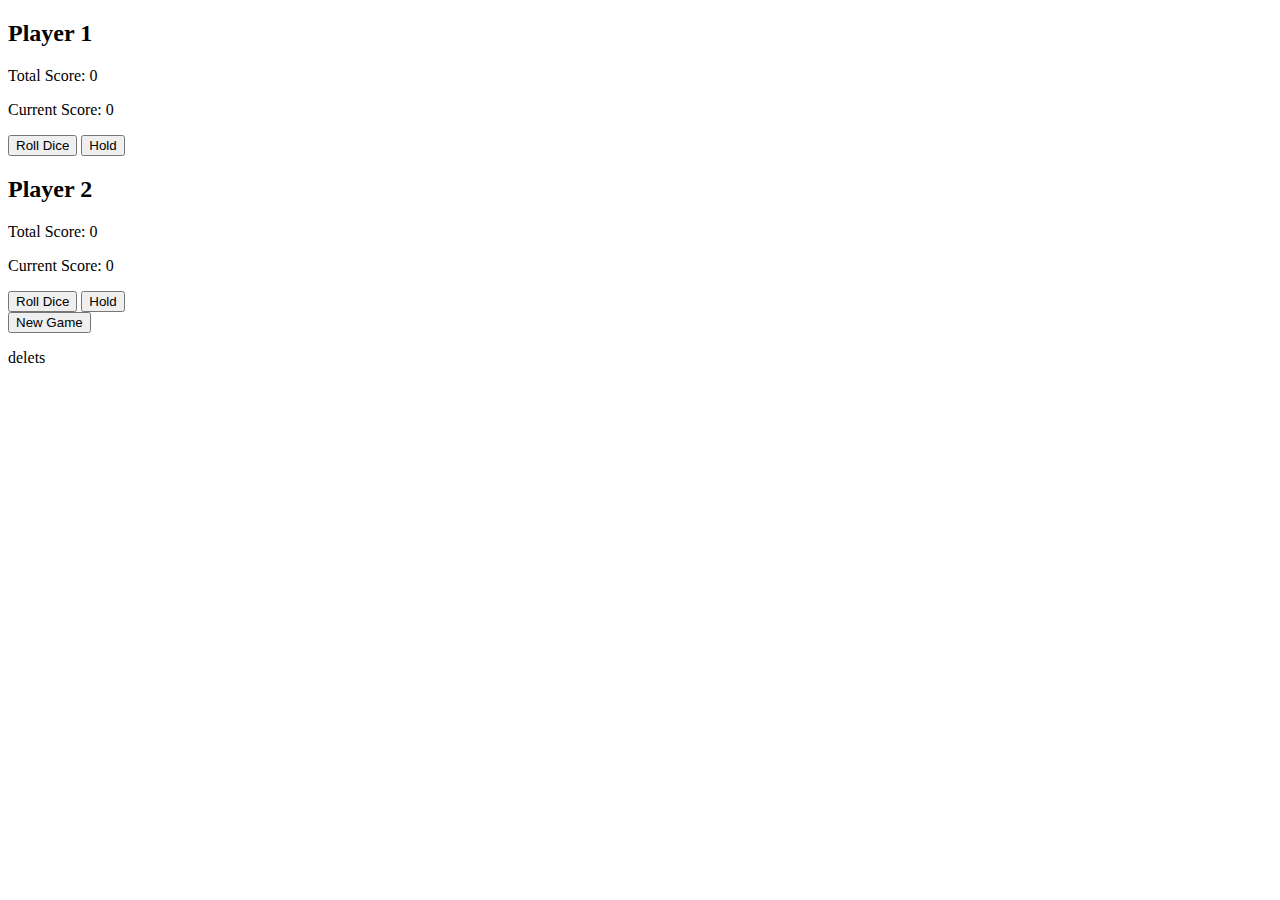
==== DiceGame.html @ cd23edf2 "first commit" ====
<!DOCTYPE html>
<html lang="en">
<head>
    <meta charset="UTF-8">
    <meta name="viewport" content="width=device-width, initial-scale=1.0">
    <title>Dice-Game</title>
    <link rel="stylesheet" href="Untitled-1.css">
</head>
<body>
    <section class="player" id="player1">
        <h2>Player 1</h2>
        <p>Total Score: <span id="score1">0</span></p>
        <p>Current Score: <span id="current1">0</span></p>
        <button id="roll1">Roll Dice</button>
        <button id="hold1">Hold</button>
    </section>
    <section class="player" id="player2">
        <h2>Player 2</h2>
        <p2>Total Score: <span id="score2">0</span></p2>
        <p>Current Score: <span id="current2">0</span></p>
        <button id="roll2">Roll Dice</button>
        <button id="hold2">Hold</button>
    </section>
    <button id="newGame">New Game</button>
    <p id="winner">delets</p>
    <script src="Untitled-1.js"></script>
</body>
</html>
</body>
</html>
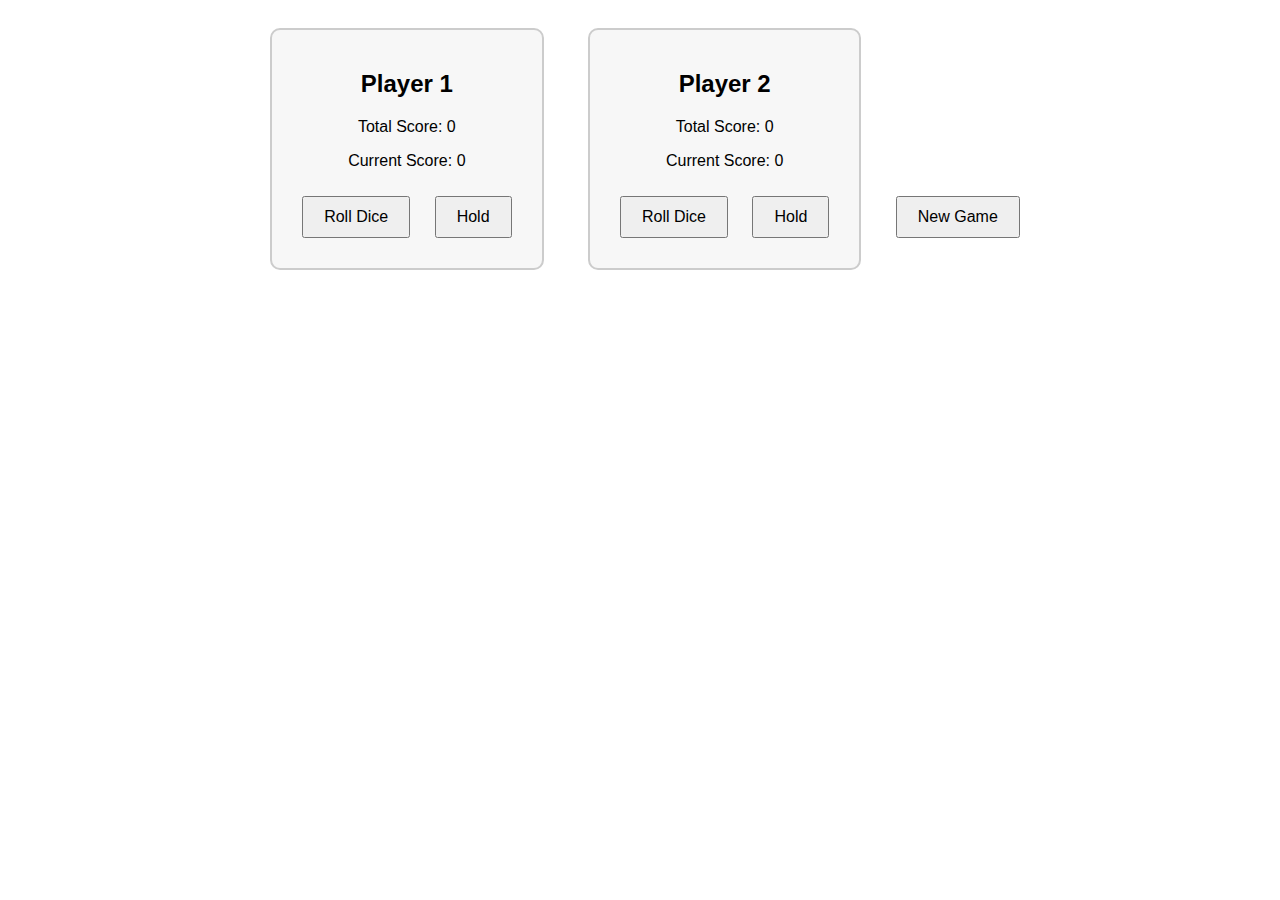
==== commit 55a6d42f: "first commit" ====
--- a/DiceGame.html
+++ b/DiceGame.html
@@ -4,7 +4,7 @@
     <meta charset="UTF-8">
     <meta name="viewport" content="width=device-width, initial-scale=1.0">
     <title>Dice-Game</title>
-    <link rel="stylesheet" href="Untitled-1.css">
+    <link rel="stylesheet" href="css.css">
 </head>
 <body>
     <section class="player" id="player1">
@@ -22,8 +22,8 @@
         <button id="hold2">Hold</button>
     </section>
     <button id="newGame">New Game</button>
-    <p id="winner">delets</p>
-    <script src="Untitled-1.js"></script>
+    <p id="winner"></p>
+    <script src="java.js"></script>
 </body>
 </html>
 </body>
--- a/css.css
+++ b/css.css
@@ -0,0 +1,28 @@
+body {
+    font-family: Arial, sans-serif;
+    text-align: center;
+}
+
+.player {
+    display: inline-block;
+    margin: 20px;
+    padding: 20px;
+    border: 2px solid #ccc;
+    border-radius: 10px;
+    background-color: #f7f7f7;
+}
+
+button {
+    margin: 10px;
+    padding: 10px 20px;
+    font-size: 16px;
+    cursor: pointer;
+    
+}
+
+#winner {
+    font-size: 24px;
+    font-weight: bold;
+    color: #FF5722;
+    margin-top: 20px;
+}
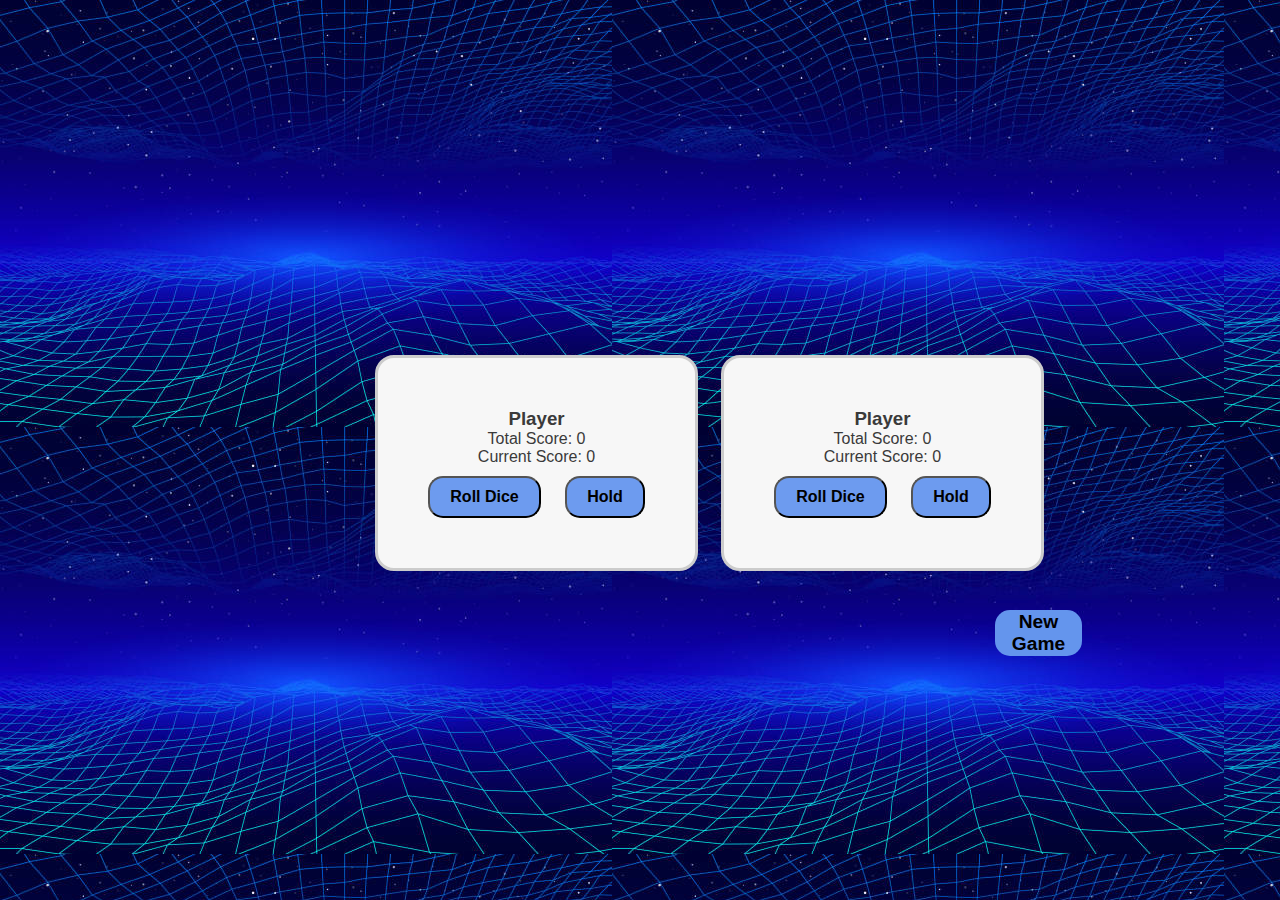
==== commit 9c7a62e2: "first commit" ====
--- a/DiceGame.html
+++ b/DiceGame.html
@@ -6,23 +6,28 @@
     <title>Dice-Game</title>
     <link rel="stylesheet" href="css.css">
 </head>
-<body>
+<body background="istockphoto-1143081971-612x612.jpg">
+    <div class="div"> 
     <section class="player" id="player1">
-        <h2>Player 1</h2>
+        <h3>Player</h3>
         <p>Total Score: <span id="score1">0</span></p>
         <p>Current Score: <span id="current1">0</span></p>
-        <button id="roll1">Roll Dice</button>
-        <button id="hold1">Hold</button>
+        <button class="btn" id="roll1">Roll Dice</button>
+        <button class="btn" id="hold1">Hold</button>
     </section>
     <section class="player" id="player2">
-        <h2>Player 2</h2>
+        <h3>Player</h3>
         <p2>Total Score: <span id="score2">0</span></p2>
         <p>Current Score: <span id="current2">0</span></p>
-        <button id="roll2">Roll Dice</button>
-        <button id="hold2">Hold</button>
+        <button class="btn">Roll Dice</button>
+        <button class="btn">Hold</button>
     </section>
-    <button id="newGame">New Game</button>
+    <button class="newgame">New Game</button>
+    <div class="img">
+        
+    </div>
     <p id="winner"></p>
+</div>
     <script src="java.js"></script>
 </body>
 </html>
--- a/css.css
+++ b/css.css
@@ -1,28 +1,63 @@
+* {
+    margin: 0;
+    padding: 0;
+    outline: none;
+    box-sizing: border-box;
+  }
 body {
-    font-family: Arial, sans-serif;
+    font-family: 'Segoe UI', Tahoma, Geneva, Verdana, sans-serif;
     text-align: center;
+}
+.div{
+            /* mix-blend-mode: color-burn; */
+            margin: 355px 8px 0px 166px;
+        
 }
 
 .player {
     display: inline-block;
-    margin: 20px;
     padding: 20px;
-    border: 2px solid #ccc;
-    border-radius: 10px;
+    border: 3px solid #ccc;
+    border-radius: 19px;
     background-color: #f7f7f7;
+    margin: auto;
+    padding: 50px 40px 40px;
+    /* display: contents; */
+    color: #3a3a3a;
+    
+    margin-right: 19px;
 }
 
-button {
+.btn{
     margin: 10px;
     padding: 10px 20px;
     font-size: 16px;
     cursor: pointer;
-    
+    transition: 0.3s;
+    background-color: rgb(109, 155, 239);
+    font-weight: bold;
+    border-radius: 15px;
+    position: sticky;
 }
-
+button:hover{
+    background-color: aliceblue;
+   
+}
 #winner {
     font-size: 24px;
     font-weight: bold;
     color: #FF5722;
     margin-top: 20px;
 }
+.newgame{
+    margin: auto;
+    display: flex;
+    padding: revert;
+    width: 87px;
+    background: cornflowerblue;
+    font-weight: 700;
+    font-size: larger;
+    border: #ccc;
+    border-radius: 15px;
+    margin: 39px 829px
+}
